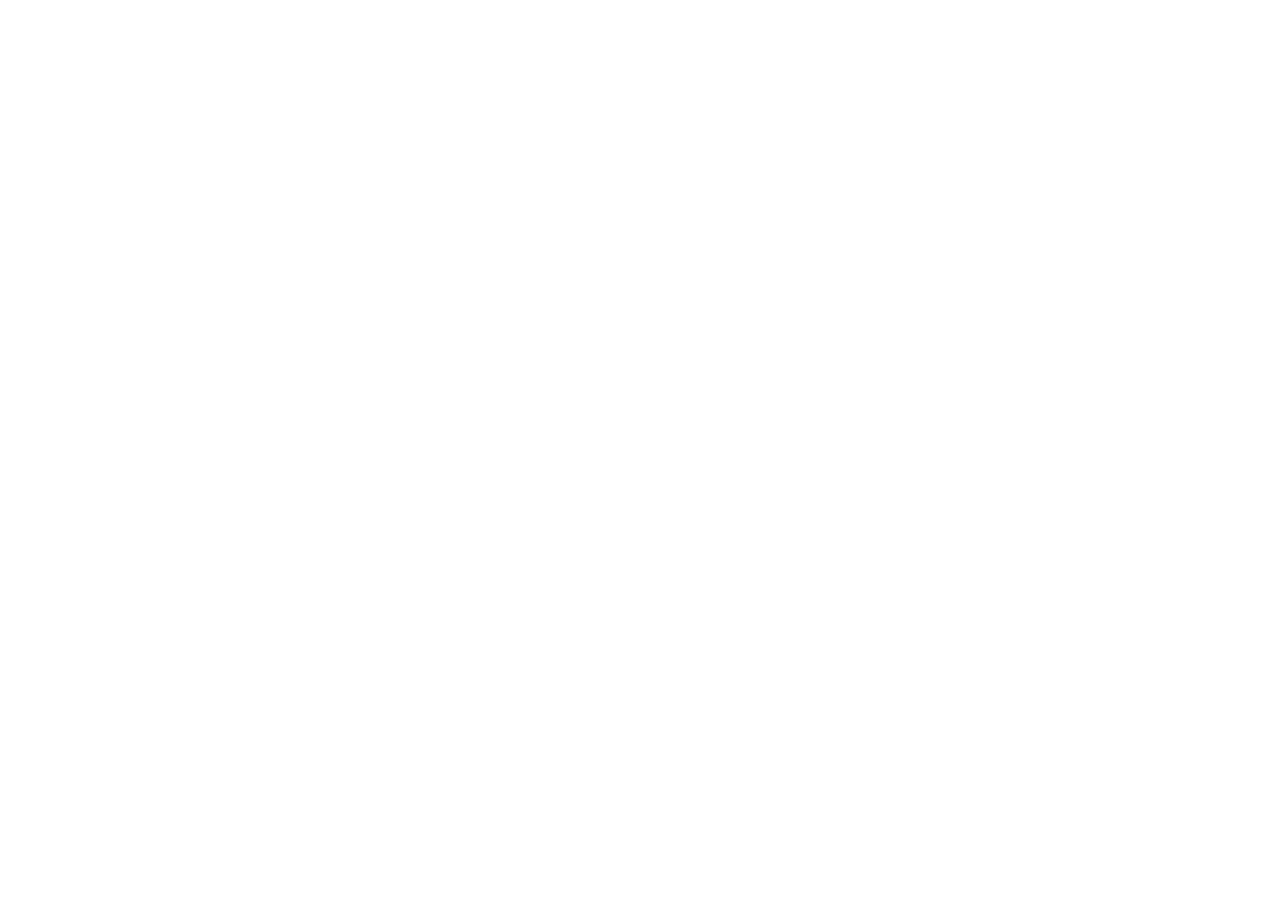
==== index.html @ 81a6f098 "Setup project" ====
<!DOCTYPE html>
<html lang="es">
<head>
    <meta charset="UTF-8">
    <meta name="viewport" content="width=device-width, initial-scale=1.0">
    <!-- BOOTSTRAP CSS -->
    <link href="https://cdn.jsdelivr.net/npm/bootstrap@5.3.3/dist/css/bootstrap.min.css" rel="stylesheet" integrity="sha384-QWTKZyjpPEjISv5WaRU9OFeRpok6YctnYmDr5pNlyT2bRjXh0JMhjY6hW+ALEwIH" crossorigin="anonymous">
    <title>Nuro</title>
</head>
<body>
    
    <!-- BOOTSTRAP JS -->
    <script src="https://cdn.jsdelivr.net/npm/bootstrap@5.3.3/dist/js/bootstrap.bundle.min.js" integrity="sha384-YvpcrYf0tY3lHB60NNkmXc5s9fDVZLESaAA55NDzOxhy9GkcIdslK1eN7N6jIeHz" crossorigin="anonymous"></script>
</body>
</html>
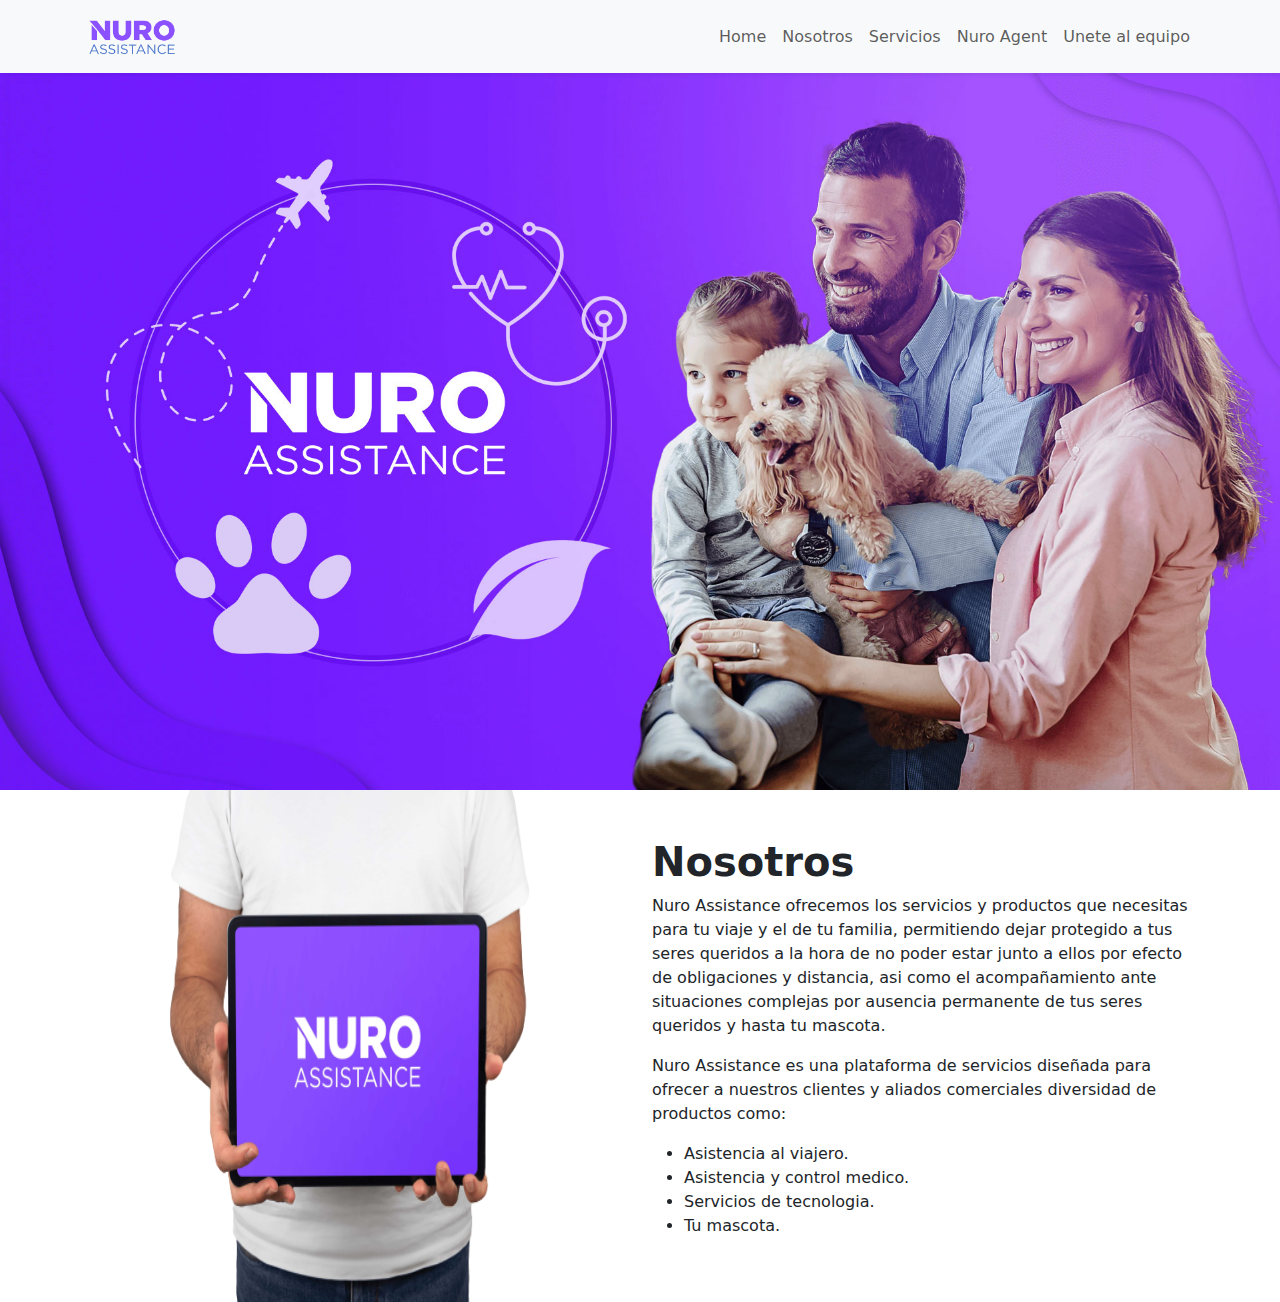
==== commit ba8e4b08: "Some changes" ====
--- a/index.html
+++ b/index.html
@@ -1,15 +1,78 @@
 <!DOCTYPE html>
 <html lang="es">
 <head>
-    <meta charset="UTF-8">
-    <meta name="viewport" content="width=device-width, initial-scale=1.0">
-    <!-- BOOTSTRAP CSS -->
-    <link href="https://cdn.jsdelivr.net/npm/bootstrap@5.3.3/dist/css/bootstrap.min.css" rel="stylesheet" integrity="sha384-QWTKZyjpPEjISv5WaRU9OFeRpok6YctnYmDr5pNlyT2bRjXh0JMhjY6hW+ALEwIH" crossorigin="anonymous">
-    <title>Nuro</title>
+	<meta charset="UTF-8">
+	<meta name="viewport" content="width=device-width, initial-scale=1.0">
+	<!-- BOOTSTRAP CSS -->
+	<link href="https://cdn.jsdelivr.net/npm/bootstrap@5.3.3/dist/css/bootstrap.min.css" rel="stylesheet" integrity="sha384-QWTKZyjpPEjISv5WaRU9OFeRpok6YctnYmDr5pNlyT2bRjXh0JMhjY6hW+ALEwIH" crossorigin="anonymous">
+	<!-- CUSTOM CSS -->
+	<link rel="stylesheet" href="/assets/css/style.css">
+	<title>Nuro</title>
 </head>
 <body>
-    
-    <!-- BOOTSTRAP JS -->
-    <script src="https://cdn.jsdelivr.net/npm/bootstrap@5.3.3/dist/js/bootstrap.bundle.min.js" integrity="sha384-YvpcrYf0tY3lHB60NNkmXc5s9fDVZLESaAA55NDzOxhy9GkcIdslK1eN7N6jIeHz" crossorigin="anonymous"></script>
+
+	<header>
+		<nav class="navbar navbar-expand-lg bg-body-tertiary shadow-sm">
+			<div class="container">
+				<a class="navbar-brand" href="#">
+					<img src="/assets/img/logo.png" alt="Logo Nuro Assistance" width="100">
+				</a>
+				<button class="navbar-toggler" type="button" data-bs-toggle="collapse" data-bs-target="#navbarSupportedContent"
+					aria-controls="navbarSupportedContent" aria-expanded="false" aria-label="Toggle navigation">
+					<span class="navbar-toggler-icon"></span>
+				</button>
+				<div class="collapse navbar-collapse" id="navbarSupportedContent">
+					<ul class="navbar-nav ms-auto mb-2 mb-lg-0">
+						<li class="nav-item">
+							<a class="nav-link" href="#">Home</a>
+						</li>
+						<li class="nav-item">
+							<a class="nav-link" href="#">Nosotros</a>
+						</li>
+						<li class="nav-item">
+							<a class="nav-link" href="#">Servicios</a>
+						</li>
+						<li class="nav-item">
+							<a class="nav-link" href="#">Nuro Agent</a>
+						</li>
+						<li class="nav-item">
+							<a class="nav-link" href="#">Unete al equipo</a>
+						</li>
+					</ul>
+				</div>
+			</div><!-- .container -->
+		</nav><!-- .navbar -->
+	</header><!-- header -->
+
+	<main>
+		<div class="banner" style="background-image: url(/assets/img/banner.jpg);"></div>
+
+		<section id="nosotros">
+			<div class="container">
+				<div class="row">
+					<div class="col-lg-6">
+						<img src="/assets/img/mockup.png" alt="Mockup" class="h-100 w-100">
+					</div><!-- .col-md-6 -->
+					<div class="col-lg-6 py-5">
+						<h2 class="fs-1 fw-bold">Nosotros</h2>
+						<p>Nuro Assistance ofrecemos los servicios y productos que necesitas para tu viaje y el de tu familia, permitiendo dejar protegido a tus seres queridos a la hora de no poder estar junto a ellos por efecto de obligaciones y distancia, asi como el acompañamiento ante situaciones complejas por ausencia permanente de tus seres queridos y hasta tu mascota.</p>
+
+						<p>Nuro Assistance es una plataforma de servicios diseñada para ofrecer a nuestros clientes y aliados comerciales diversidad de productos como:</p>
+
+						<ul>
+							<li>Asistencia al viajero.</li>
+							<li>Asistencia y control medico.</li>
+							<li>Servicios de tecnologia.</li>
+							<li>Tu mascota.</li>
+						</ul>
+					</div><!-- .col-md-6 -->
+				</div><!-- .row -->
+			</div><!-- .container -->
+		</section><!-- #nosotros -->
+	</main><!-- main -->
+
+	<!-- BOOTSTRAP JS -->
+	<script src="https://cdn.jsdelivr.net/npm/bootstrap@5.3.3/dist/js/bootstrap.bundle.min.js" integrity="sha384-YvpcrYf0tY3lHB60NNkmXc5s9fDVZLESaAA55NDzOxhy9GkcIdslK1eN7N6jIeHz" crossorigin="anonymous"></script>
 </body>
+
 </html>--- a/assets/css/style.css
+++ b/assets/css/style.css
@@ -0,0 +1,20 @@
+/* CONFIG */
+:root {
+    --color-primary: #8741fe;
+}
+
+/* BOOTSTRAP */
+.btn-primary {
+    --bs-btn-bg: var(--color-primary);
+    --bs-btn-border-color: var(--color-primary);
+    --bs-btn-hover-border-color: var(--color-primary);
+    --bs-btn-hover-bg: var(--color-primary);
+}
+
+/* BANNER */
+.banner {
+    width: 100%;
+    aspect-ratio: 384/215;
+    background-size: cover;
+    background-position: center;
+}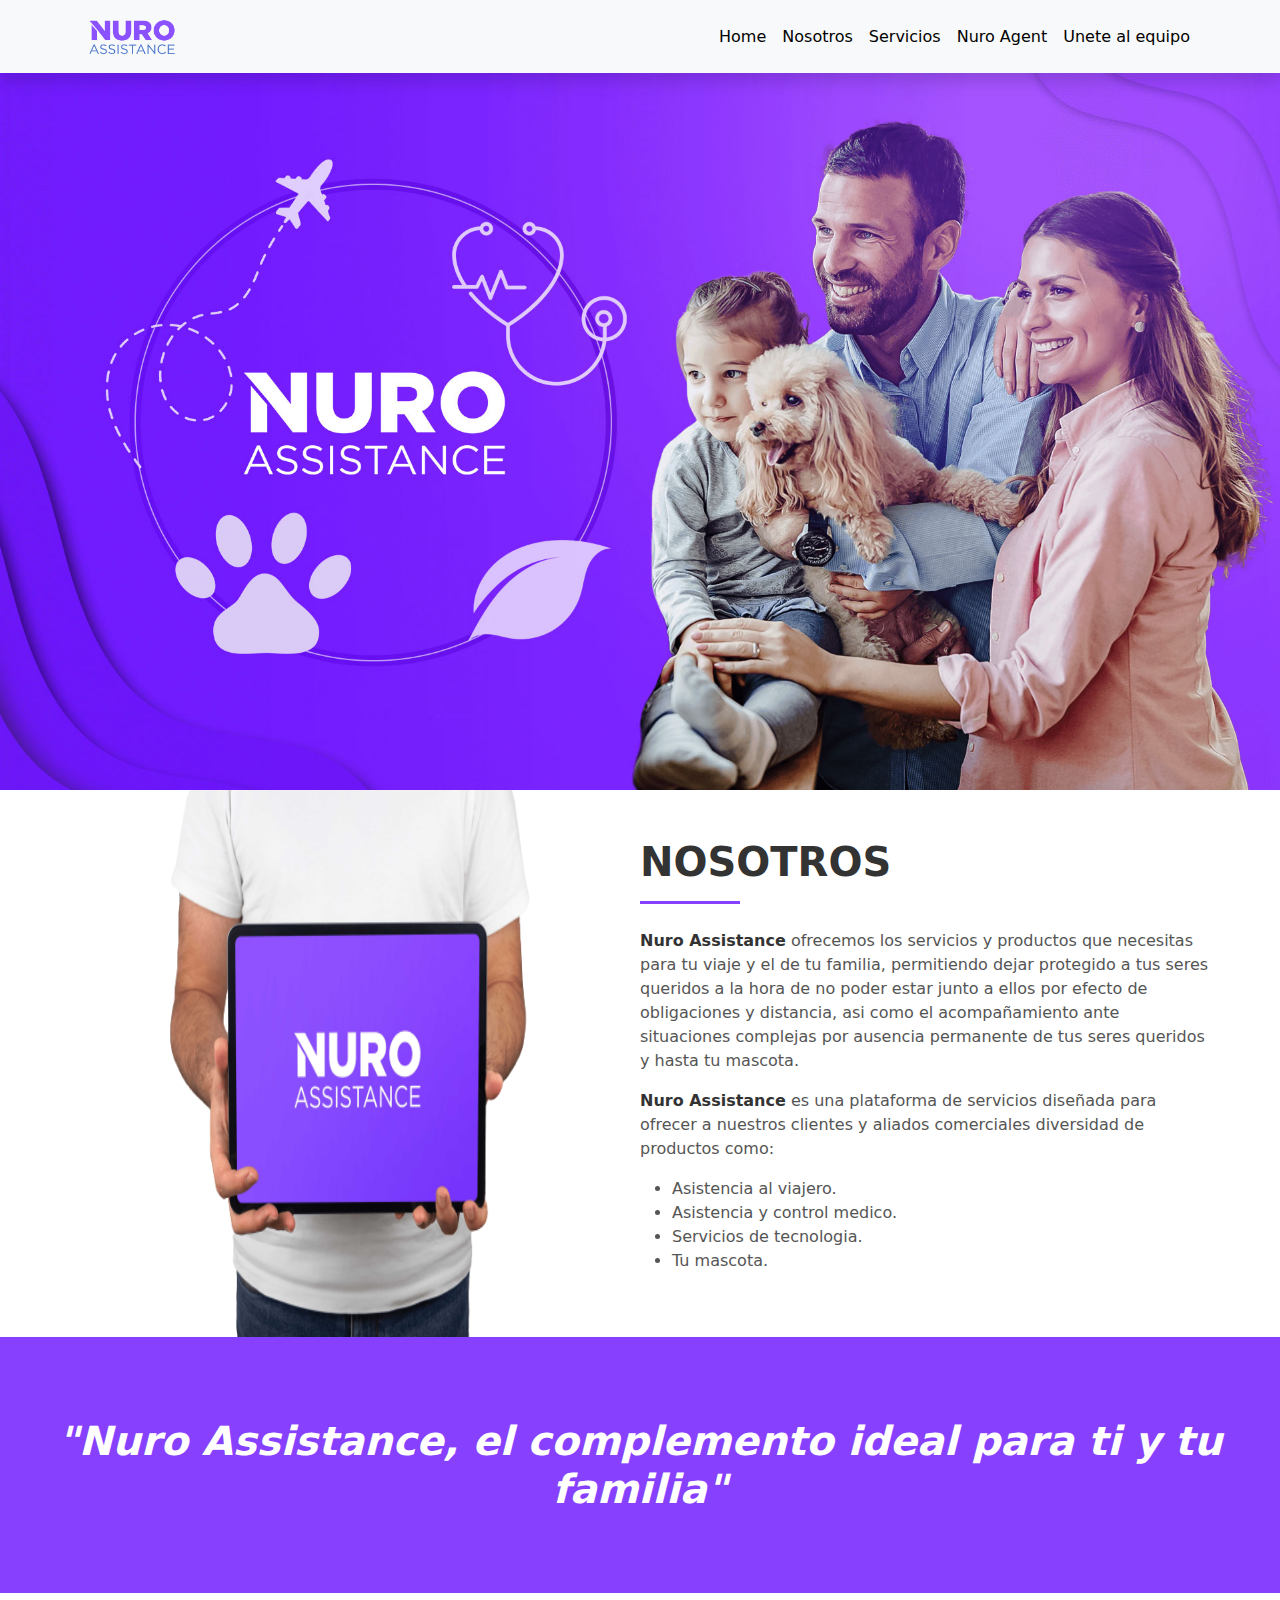
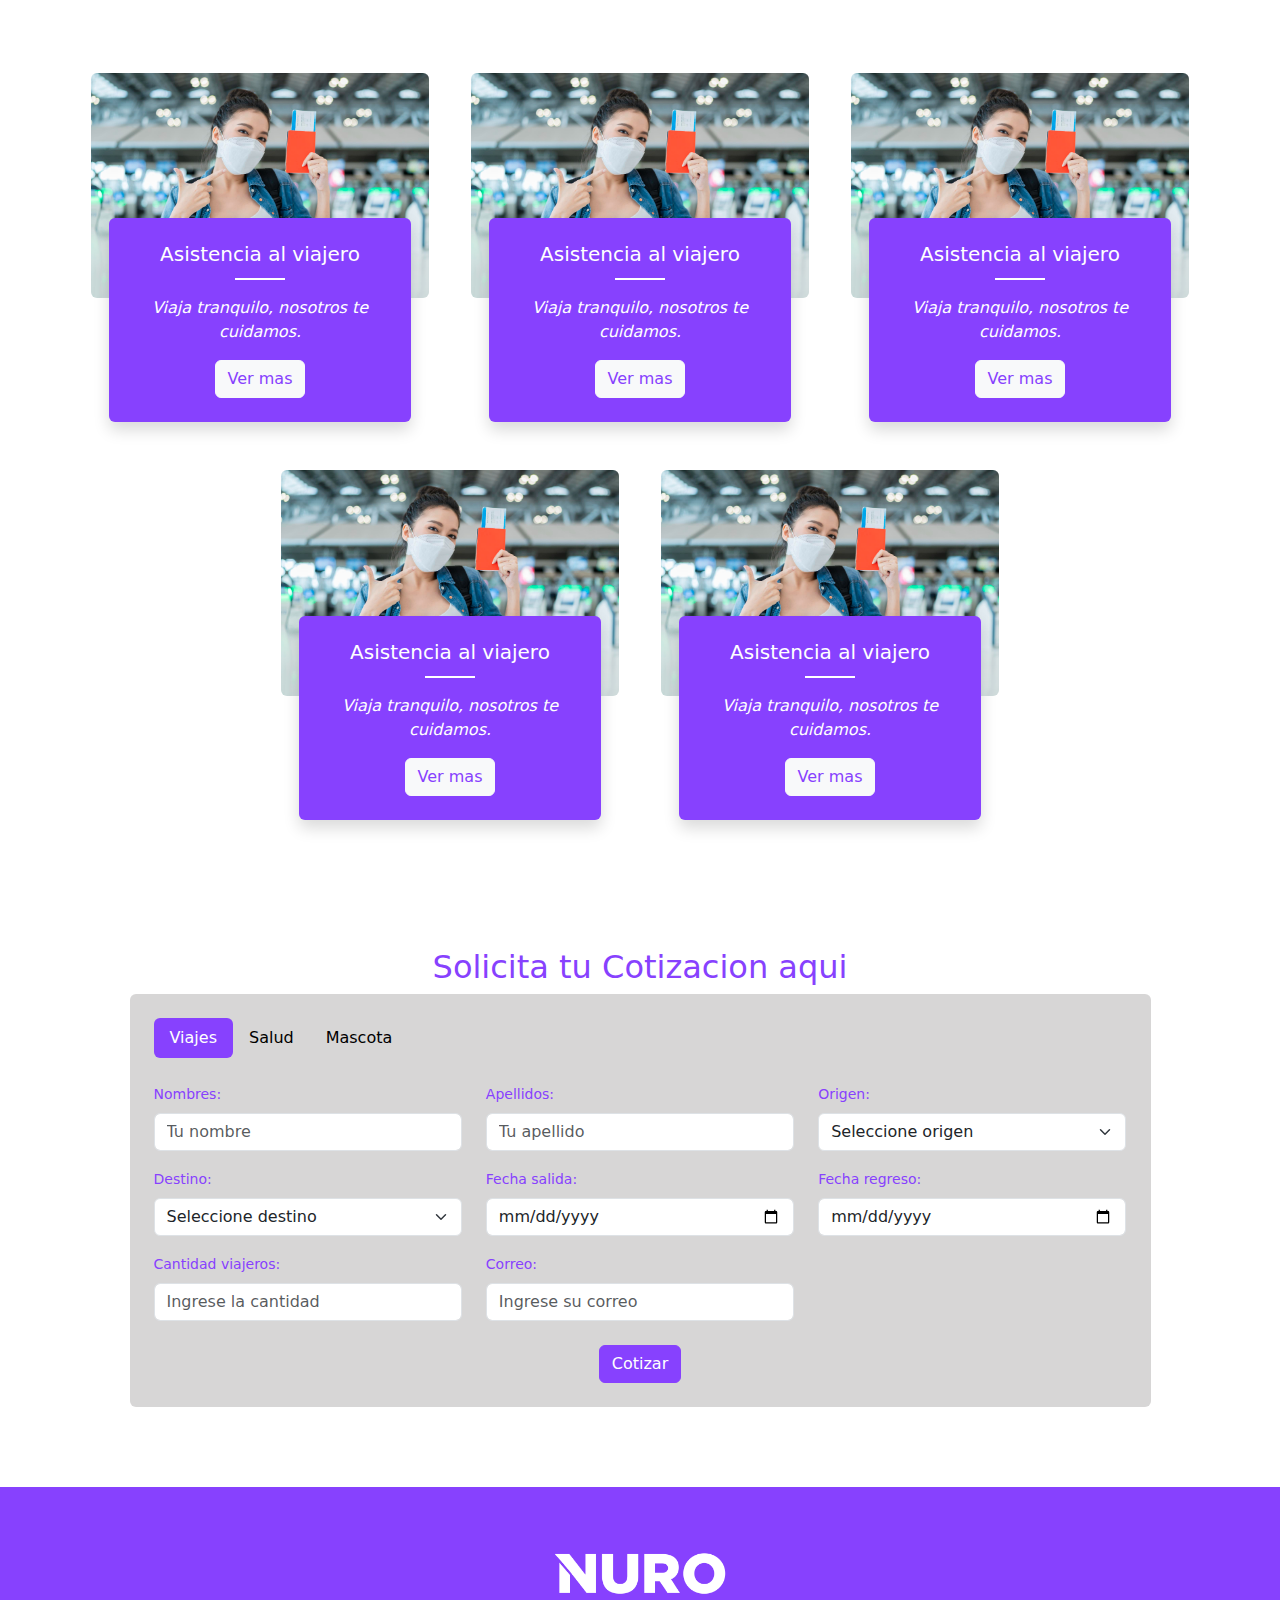
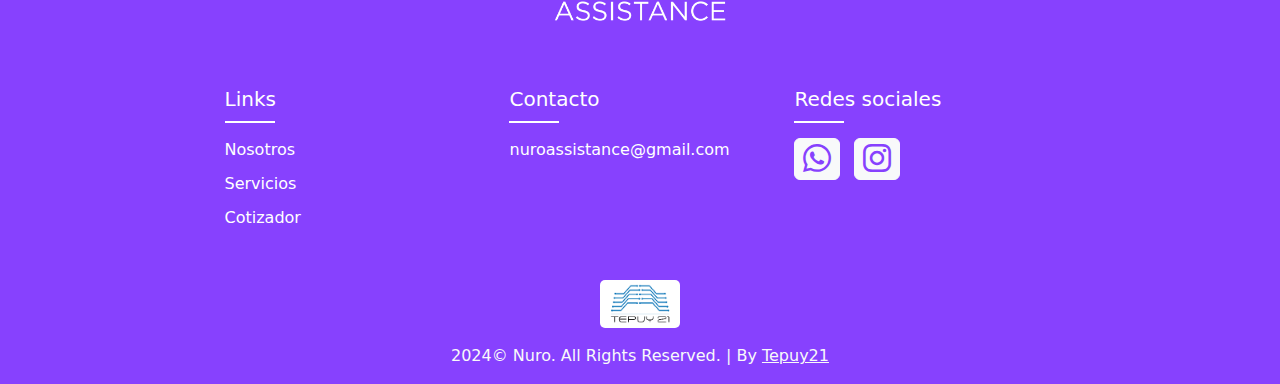
==== commit bf49506e: "Home Page litle finish" ====
--- a/index.html
+++ b/index.html
@@ -1,24 +1,30 @@
 <!DOCTYPE html>
 <html lang="es">
+
 <head>
 	<meta charset="UTF-8">
 	<meta name="viewport" content="width=device-width, initial-scale=1.0">
 	<!-- BOOTSTRAP CSS -->
-	<link href="https://cdn.jsdelivr.net/npm/bootstrap@5.3.3/dist/css/bootstrap.min.css" rel="stylesheet" integrity="sha384-QWTKZyjpPEjISv5WaRU9OFeRpok6YctnYmDr5pNlyT2bRjXh0JMhjY6hW+ALEwIH" crossorigin="anonymous">
+	<link href="https://cdn.jsdelivr.net/npm/bootstrap@5.3.3/dist/css/bootstrap.min.css" rel="stylesheet"
+		integrity="sha384-QWTKZyjpPEjISv5WaRU9OFeRpok6YctnYmDr5pNlyT2bRjXh0JMhjY6hW+ALEwIH" crossorigin="anonymous">
 	<!-- CUSTOM CSS -->
 	<link rel="stylesheet" href="/assets/css/style.css">
+	<!-- FONT AWESOME -->
+	<link rel="stylesheet" href="https://cdnjs.cloudflare.com/ajax/libs/font-awesome/6.5.2/css/all.min.css">
 	<title>Nuro</title>
 </head>
+
 <body>
 
 	<header>
-		<nav class="navbar navbar-expand-lg bg-body-tertiary shadow-sm">
+		<nav class="navbar navbar-dark navbar-expand-lg bg-body-tertiary shadow">
 			<div class="container">
 				<a class="navbar-brand" href="#">
 					<img src="/assets/img/logo.png" alt="Logo Nuro Assistance" width="100">
 				</a>
-				<button class="navbar-toggler" type="button" data-bs-toggle="collapse" data-bs-target="#navbarSupportedContent"
-					aria-controls="navbarSupportedContent" aria-expanded="false" aria-label="Toggle navigation">
+				<button class="navbar-toggler bg-primary" type="button" data-bs-toggle="collapse"
+					data-bs-target="#navbarSupportedContent" aria-controls="navbarSupportedContent" aria-expanded="false"
+					aria-label="Toggle navigation">
 					<span class="navbar-toggler-icon"></span>
 				</button>
 				<div class="collapse navbar-collapse" id="navbarSupportedContent">
@@ -27,7 +33,7 @@
 							<a class="nav-link" href="#">Home</a>
 						</li>
 						<li class="nav-item">
-							<a class="nav-link" href="#">Nosotros</a>
+							<a class="nav-link" href="#nosotros">Nosotros</a>
 						</li>
 						<li class="nav-item">
 							<a class="nav-link" href="#">Servicios</a>
@@ -50,14 +56,18 @@
 		<section id="nosotros">
 			<div class="container">
 				<div class="row">
-					<div class="col-lg-6">
+					<div class="col-lg-6 d-none d-md-block">
 						<img src="/assets/img/mockup.png" alt="Mockup" class="h-100 w-100">
 					</div><!-- .col-md-6 -->
-					<div class="col-lg-6 py-5">
-						<h2 class="fs-1 fw-bold">Nosotros</h2>
-						<p>Nuro Assistance ofrecemos los servicios y productos que necesitas para tu viaje y el de tu familia, permitiendo dejar protegido a tus seres queridos a la hora de no poder estar junto a ellos por efecto de obligaciones y distancia, asi como el acompañamiento ante situaciones complejas por ausencia permanente de tus seres queridos y hasta tu mascota.</p>
-
-						<p>Nuro Assistance es una plataforma de servicios diseñada para ofrecer a nuestros clientes y aliados comerciales diversidad de productos como:</p>
+					<div class="col-lg-6" style="padding: 3rem 0;">
+						<h2 class="fs-1 fw-bold title">Nosotros</h2>
+						<p><strong>Nuro Assistance</strong> ofrecemos los servicios y productos que necesitas para tu viaje y el de
+							tu familia, permitiendo dejar protegido a tus seres queridos a la hora de no poder estar junto a ellos por
+							efecto de obligaciones y distancia, asi como el acompañamiento ante situaciones complejas por ausencia
+							permanente de tus seres queridos y hasta tu mascota.</p>
+
+						<p><strong>Nuro Assistance</strong> es una plataforma de servicios diseñada para ofrecer a nuestros clientes
+							y aliados comerciales diversidad de productos como:</p>
 
 						<ul>
 							<li>Asistencia al viajero.</li>
@@ -69,10 +79,345 @@
 				</div><!-- .row -->
 			</div><!-- .container -->
 		</section><!-- #nosotros -->
+
+		<section class="bg-primary" style="padding: 5rem 0;">
+			<h2 class="mb-0 text-white text-center fs-1 fst-italic fw-bold">"Nuro Assistance, el complemento ideal para ti y
+				tu familia"</h2>
+		</section><!-- section -->
+
+		<section style="padding: 5rem 0;">
+			<div class="container">
+				<div class="row justify-content-center">
+					<div class="col-md-6 col-lg-4">
+						<div class="nuro-card">
+							<img src="/assets/img/viajera.jpg" alt="Viajera" class="img-fluid rounded">
+							<div class="p-4 bg-primary rounded shadow nuro-card-content">
+								<h2 class="fs-5 text-white text-center separator separator-light">Asistencia al viajero</h2>
+								<p class="fst-italic fw-light text-center text-white">Viaja tranquilo, nosotros te cuidamos.</p>
+								<div class="text-center">
+									<a href="#" class="btn btn-light btn-hoverable">Ver mas </a>
+								</div>
+							</div>
+						</div>
+					</div><!-- .col-md-6 -->
+
+					<div class="col-md-6 col-lg-4">
+						<div class="nuro-card">
+							<img src="/assets/img/viajera.jpg" alt="Viajera" class="img-fluid rounded">
+							<div class="p-4 bg-primary rounded shadow nuro-card-content">
+								<h2 class="fs-5 text-white text-center separator separator-light">Asistencia al viajero</h2>
+								<p class="fst-italic fw-light text-center text-white">Viaja tranquilo, nosotros te cuidamos.</p>
+								<div class="text-center">
+									<a href="#" class="btn btn-light btn-hoverable">Ver mas </a>
+								</div>
+							</div>
+						</div>
+					</div><!-- .col-md-6 -->
+
+					<div class="col-md-6 col-lg-4">
+						<div class="nuro-card">
+							<img src="/assets/img/viajera.jpg" alt="Viajera" class="img-fluid rounded">
+							<div class="p-4 bg-primary rounded shadow nuro-card-content">
+								<h2 class="fs-5 text-white text-center separator separator-light">Asistencia al viajero</h2>
+								<p class="fst-italic fw-light text-center text-white">Viaja tranquilo, nosotros te cuidamos.</p>
+								<div class="text-center">
+									<a href="#" class="btn btn-light btn-hoverable">Ver mas </a>
+								</div>
+							</div>
+						</div>
+					</div><!-- .col-md-6 -->
+
+					<div class="col-md-6 col-lg-4">
+						<div class="nuro-card">
+							<img src="/assets/img/viajera.jpg" alt="Viajera" class="img-fluid rounded">
+							<div class="p-4 bg-primary rounded shadow nuro-card-content">
+								<h2 class="fs-5 text-white text-center separator separator-light">Asistencia al viajero</h2>
+								<p class="fst-italic fw-light text-center text-white">Viaja tranquilo, nosotros te cuidamos.</p>
+								<div class="text-center">
+									<a href="#" class="btn btn-light btn-hoverable">Ver mas </a>
+								</div>
+							</div>
+						</div>
+					</div><!-- .col-md-6 -->
+
+					<div class="col-md-6 col-lg-4">
+						<div class="nuro-card">
+							<img src="/assets/img/viajera.jpg" alt="Viajera" class="img-fluid rounded">
+							<div class="p-4 bg-primary rounded shadow nuro-card-content">
+								<h2 class="fs-5 text-white text-center separator separator-light">Asistencia al viajero</h2>
+								<p class="fst-italic fw-light text-center text-white">Viaja tranquilo, nosotros te cuidamos.</p>
+								<div class="text-center">
+									<a href="#" class="btn btn-light btn-hoverable">Ver mas </a>
+								</div>
+							</div>
+						</div>
+					</div><!-- .col-md-6 -->
+				</div><!-- .row -->
+			</div><!-- .container -->
+		</section><!-- section -->
+
+		<section id="cotizacion" style="margin-bottom: 5rem;">
+			<div class="container">
+				<div class="row justify-content-center">
+					<div class="col-md-11">
+						<h2 class="text-center text-primary">Solicita tu Cotizacion aqui</h2>
+
+						<div class="card border-0" style="background: #d7d6d6;">
+							<div class="card-body p-4">
+								<!-- Nav tabs -->
+								<ul class="nav nav-pills mb-3" id="myTab" role="tablist">
+									<li class="nav-item" role="presentation">
+										<a class="nav-link active" id="viajes-tab" data-bs-toggle="tab" data-bs-target="#viajes"
+											type="button" role="tab" aria-controls="viajes" aria-selected="true">Viajes</a>
+									</li>
+									<li class="nav-item" role="presentation">
+										<a class="nav-link" id="salud-tab" data-bs-toggle="tab" data-bs-target="#salud" type="button"
+											role="tab" aria-controls="salud" aria-selected="false">Salud</a>
+									</li>
+									<li class="nav-item" role="presentation">
+										<a class="nav-link" id="mascota-tab" data-bs-toggle="tab" data-bs-target="#mascota" type="button"
+											role="tab" aria-controls="mascota" aria-selected="false">Mascota</a>
+									</li>
+								</ul>
+
+								<!-- Tab panes -->
+								<div class="tab-content">
+									<div class="tab-pane active" id="viajes" role="tabpanel" aria-labelledby="viajes-tab">
+										<form action="" class="pt-2">
+											<div class="row mb-3">
+												<div class="col-md-4">
+													<label for="nombre" class="form-label">Nombres</label>
+													<input id="nombre" type="text" class="form-control" placeholder="Tu nombre">
+												</div><!-- .col-md-6 -->
+
+												<div class="col-md-4">
+													<label for="apellido" class="form-label">Apellidos</label>
+													<input id="apellido" type="text" class="form-control" placeholder="Tu apellido">
+												</div><!-- .col-md-6 -->
+
+												<div class="col-md-4">
+													<label for="origen" class="form-label">Origen</label>
+													<select class="form-select" name="origen" id="origen">
+														<option selected disabled>Seleccione origen</option>
+													</select>
+												</div><!-- .col-md-6 -->
+											</div><!-- .row -->
+
+											<div class="row mb-3">
+												<div class="col-md-4">
+													<label for="destino" class="form-label">Destino</label>
+													<select class="form-select" name="destino" id="destino">
+														<option selected disabled>Seleccione destino</option>
+													</select>
+												</div><!-- .col-md-6 -->
+
+												<div class="col-md-4">
+													<label for="fecha_salida" class="form-label">Fecha salida</label>
+													<input type="date" name="fecha_salida" id="fecha_salida" class="form-control">
+												</div><!-- .col-md-6 -->
+
+												<div class="col-md-4">
+													<label for="fecha_regreso" class="form-label">Fecha regreso</label>
+													<input type="date" name="fecha_regreso" id="fecha_regreso" class="form-control">
+												</div><!-- .col-md-6 -->
+											</div><!-- .row -->
+
+											<div class="row mb-4">
+												<div class="col-md-4">
+													<label for="num_viajeros" class="form-label">Cantidad viajeros</label>
+													<input type="number" min="0" max="10" step="1" name="num_viajeros" id="num_viajeros"
+														class="form-control" placeholder="Ingrese la cantidad">
+												</div><!-- .col-md-6 -->
+
+												<div class="col-md-4">
+													<label for="correo" class="form-label">Correo</label>
+													<input type="email" name="correo" id="correo" class="form-control"
+														placeholder="Ingrese su correo">
+												</div><!-- .col-md-6 -->
+											</div><!-- .row -->
+
+											<div class="text-center">
+												<input class="btn btn-primary" type="submit" value="Cotizar">
+											</div>
+										</form>
+									</div>
+									<div class="tab-pane" id="salud" role="tabpanel" aria-labelledby="salud-tab">
+										<form action="" class="pt-2">
+											<div class="row mb-3">
+												<div class="col-md-4">
+													<label for="nombre" class="form-label">Nombres</label>
+													<input id="nombre" type="text" class="form-control" placeholder="Tu nombre">
+												</div><!-- .col-md-6 -->
+
+												<div class="col-md-4">
+													<label for="apellido" class="form-label">Apellidos</label>
+													<input id="apellido" type="text" class="form-control" placeholder="Tu apellido">
+												</div><!-- .col-md-6 -->
+
+												
+												<div class="col-md-4">
+													<label for="telefono" class="form-label">Telefono</label>
+													<input type="email" name="telefono" id="telefono" class="form-control"
+														placeholder="Ingrese su telefono">
+												</div><!-- .col-md-6 -->
+											</div><!-- .row -->
+
+											<div class="row mb-3">
+												
+												<div class="col-md-4">
+													<label for="correo" class="form-label">Correo</label>
+													<input type="email" name="correo" id="correo" class="form-control"
+														placeholder="Ingrese su correo">
+												</div><!-- .col-md-6 -->
+
+												<div class="col-md-4">
+													<label for="pais" class="form-label">Pais</label>
+													<select class="form-select" name="pais" id="pais">
+														<option selected disabled>Seleccione el pais</option>
+													</select>
+												</div><!-- .col-md-6 -->
+
+												<div class="col-md-4">
+													<label for="cantidad_personas" class="form-label">Cantidad de personas</label>
+													<input type="number" min="1" max="5" step="1" class="form-control" id="cantidad_personas" name="cantidad_personas">
+												</div><!-- .col-md-6 -->
+											</div><!-- .row -->
+
+											<div class="text-center">
+												<input class="btn btn-primary" type="submit" value="Cotizar">
+											</div>
+										</form>
+									</div>
+									<div class="tab-pane" id="mascota" role="tabpanel" aria-labelledby="mascota-tab">
+										<form action="" class="pt-2">
+											<div class="row mb-3">
+												<div class="col-md-4">
+													<label for="nombre" class="form-label">Nombres</label>
+													<input id="nombre" type="text" class="form-control" placeholder="Tu nombre">
+												</div><!-- .col-md-6 -->
+
+												<div class="col-md-4">
+													<label for="apellido" class="form-label">Apellidos</label>
+													<input id="apellido" type="text" class="form-control" placeholder="Tu apellido">
+												</div><!-- .col-md-6 -->
+
+												
+												
+												
+												<div class="col-md-4">
+													<label for="correo" class="form-label">Correo</label>
+													<input type="email" name="correo" id="correo" class="form-control"
+														placeholder="Ingrese su correo">
+												</div><!-- .col-md-6 -->
+											</div><!-- .row -->
+
+											<div class="row mb-3">
+
+												
+												
+												<div class="col-md-4">
+													<label for="nombre_mascota" class="form-label">Nombre mascota</label>
+													<input type="text" name="nombre_mascota" id="nombre_mascota" class="form-control"
+														placeholder="El nombre da la mascota">
+												</div><!-- .col-md-6 -->
+
+												<div class="col-md-4">
+													<label for="tipo_mascota" class="form-label">Tipo de mascota</label>
+													<select class="form-select" name="tipo_mascota" id="tipo_mascota">
+														<option selected disabled>Seleccione el tipo</option>
+													</select>
+												</div><!-- .col-md-6 -->
+
+												<div class="col-md-4">
+													<label for="raza" class="form-label">Raza</label>
+													<input type="text" class="form-control" id="raza" name="raza" placeholder="Escribe la raza de la mascota">
+												</div><!-- .col-md-6 -->
+											</div><!-- .row -->
+
+											<div class="row mb-3">
+												<div class="col-md-4">
+													<label for="edad" class="form-label">Edad</label>
+													<input type="text" class="form-control" id="edad" name="edad" placeholder="Escribe la edad de la mascota">
+												</div><!-- .col-md-6 -->
+											</div><!-- .row -->
+
+											<div class="text-center">
+												<input class="btn btn-primary" type="submit" value="Cotizar">
+											</div>
+										</form>
+									</div>
+								</div>
+							</div>
+						</div>
+					</div>
+				</div>
+			</div><!-- .container -->
+		</section><!-- section -->
 	</main><!-- main -->
 
+	<footer class="bg-primary">
+		<div class="container">
+			<div class="text-center">
+				<img src="/assets/img/logo-white.png" alt="Logo Nuro" width="200">
+			</div>
+			
+			<div class="row justify-content-center">
+				<div class="col-md-9">
+					<div class="row">
+						<div class="mb-4 text-center text-md-start col-lg-4">
+							<h3 class="text-white h5 footer-title">Links</h3>
+							<ul class="list">
+								<li>
+									<a href="#">Nosotros</a>
+								</li>
+								<li>
+									<a href="#">Servicios</a>
+								</li>
+								<li>
+									<a href="#">Cotizador</a>
+								</li>
+							</ul>
+						</div><!-- .col-lg-4 -->
+
+						<div class="mb-4 text-center text-md-start col-lg-4">
+							<h3 class="text-white h5 footer-title">Contacto</h3>
+							<ul class="list">
+								<li>
+									<a href="mailto:nuroassistance@gmail.com">nuroassistance@gmail.com</a>
+								</li>
+							</ul>
+						</div><!-- .col-lg-4 -->
+
+						<div class="mb-4 text-center text-md-start col-lg-4">
+							<h3 class="text-white h5 footer-title">Redes sociales</h3>
+							<a href="#" class="btn btn-light p-2 me-2">
+								<i class="fab fa-whatsapp fa-2xl"></i>
+							</a>
+
+							<a href="#" class="btn btn-light p-2">
+								<i class="fab fa-instagram fa-2xl"></i>
+							</a>
+						</div><!-- .col-lg-4 -->
+					</div><!-- .row -->
+				</div><!-- .col-md-10 -->
+			</div><!-- .row -->
+			<div class="row py-3">
+				<div class="col-12">
+					<div class="text-center mb-3">
+						<div class="logo">
+							<img src="/assets/img/tepu21.png" alt="Teput21 Logo" width="80">
+						</div>
+					</div>
+					<p class="m-0 text-light text-center">2024© Nuro. All Rights Reserved. | By <a class="link link-light" href="#">Tepuy21</a></p>
+				</div>
+			</div>
+		</div><!-- .container -->
+	</footer>
+
 	<!-- BOOTSTRAP JS -->
-	<script src="https://cdn.jsdelivr.net/npm/bootstrap@5.3.3/dist/js/bootstrap.bundle.min.js" integrity="sha384-YvpcrYf0tY3lHB60NNkmXc5s9fDVZLESaAA55NDzOxhy9GkcIdslK1eN7N6jIeHz" crossorigin="anonymous"></script>
+	<script src="https://cdn.jsdelivr.net/npm/bootstrap@5.3.3/dist/js/bootstrap.bundle.min.js"
+		integrity="sha384-YvpcrYf0tY3lHB60NNkmXc5s9fDVZLESaAA55NDzOxhy9GkcIdslK1eN7N6jIeHz"
+		crossorigin="anonymous"></script>
 </body>
 
 </html>--- a/assets/css/style.css
+++ b/assets/css/style.css
@@ -1,6 +1,34 @@
+/* ANIMATIONS */
+@keyframes hvr-wobble-top {
+    16.65% {
+        transform: skew(-12deg)
+    }
+
+    33.3% {
+        transform: skew(10deg)
+    }
+
+    49.95% {
+        transform: skew(-6deg)
+    }
+
+    66.6% {
+        transform: skew(4deg)
+    }
+
+    83.25% {
+        transform: skew(-2deg)
+    }
+
+    to {
+        transform: skew(0)
+    }
+}
+
 /* CONFIG */
 :root {
     --color-primary: #8741fe;
+    --bs-primary-rgb: 135, 65, 254;
 }
 
 /* BOOTSTRAP */
@@ -11,10 +39,136 @@
     --bs-btn-hover-bg: var(--color-primary);
 }
 
+.btn-light {
+    --bs-btn-color: var(--color-primary);
+    --bs-btn-hover-color: var(--color-primary);
+}
+
+.btn-hoverable:hover {
+    animation-name: hvr-wobble-top;
+    animation-duration: 1s;
+    animation-timing-function: ease-in-out;
+    animation-iteration-count: 1;
+}
+
+body {
+    color: #555;
+}
+
+strong, h1, h2, h3, h4 {
+    color: #333;
+}
+
 /* BANNER */
 .banner {
     width: 100%;
     aspect-ratio: 384/215;
     background-size: cover;
     background-position: center;
+}
+
+/* NAVBAR */
+.nav-link {
+    color: #000;
+}
+
+.nav-link:hover {
+    color: var(--color-primary);
+}
+
+.nav-pills .nav-link.active, .nav-pills .show>.nav-link {
+    background-color: var(--color-primary);
+}
+
+/* TITLE */
+.title {
+    text-transform: uppercase;
+}
+
+.title::after {
+    content: '';
+    display: block;
+    width: 100px;
+    height: 3px;
+    background-color: var(--color-primary);
+    margin-top: 15px;
+    margin-bottom: 25px;
+}
+
+.separator::after {
+    content: '';
+    display: block;
+    width: 50px;
+    height: 2px;
+    background-color: var(--color-primary);
+    margin-left: auto;
+    margin-right: auto;
+    margin-top: 0.75rem;
+    margin-bottom: 1rem;
+}
+
+.separator-light::after {
+    background-color: #fff;
+}
+
+/* NURO CARD */
+.nuro-card {
+    margin-bottom: 3rem;    
+}
+
+.nuro-card-content {
+    width: 85%;
+    margin-left: auto;
+    margin-right: auto;
+    margin-top: -5rem;
+    z-index: 10;
+    position: relative;
+}
+
+.nuro-card img {
+    width: 95%;
+    display: block;
+    margin-left: auto;
+    margin-right: auto;
+}
+
+/* FORM */
+.form-label {
+    font-size: 14px;
+    color: var(--color-primary);
+}
+
+.form-label::after {
+    content: ':';
+}
+
+/* LIST */
+.list {
+    margin: 0;
+    padding: 0;
+    list-style: none;
+}
+
+.list a {
+    color: #fff;
+    text-decoration: none;
+    margin-bottom: 10px;
+    display: block;
+}
+
+/* FOOTER */
+.footer-title::after {
+    content: '';
+    width: 50px;
+    height: 2px;
+    background-color: #fff;
+    display: block;
+    margin-top: 10px;
+    margin-bottom: 15px;
+}
+
+.logo {
+    display: inline-block;
+    background-color: #fff;
+    border-radius: 5px;
 }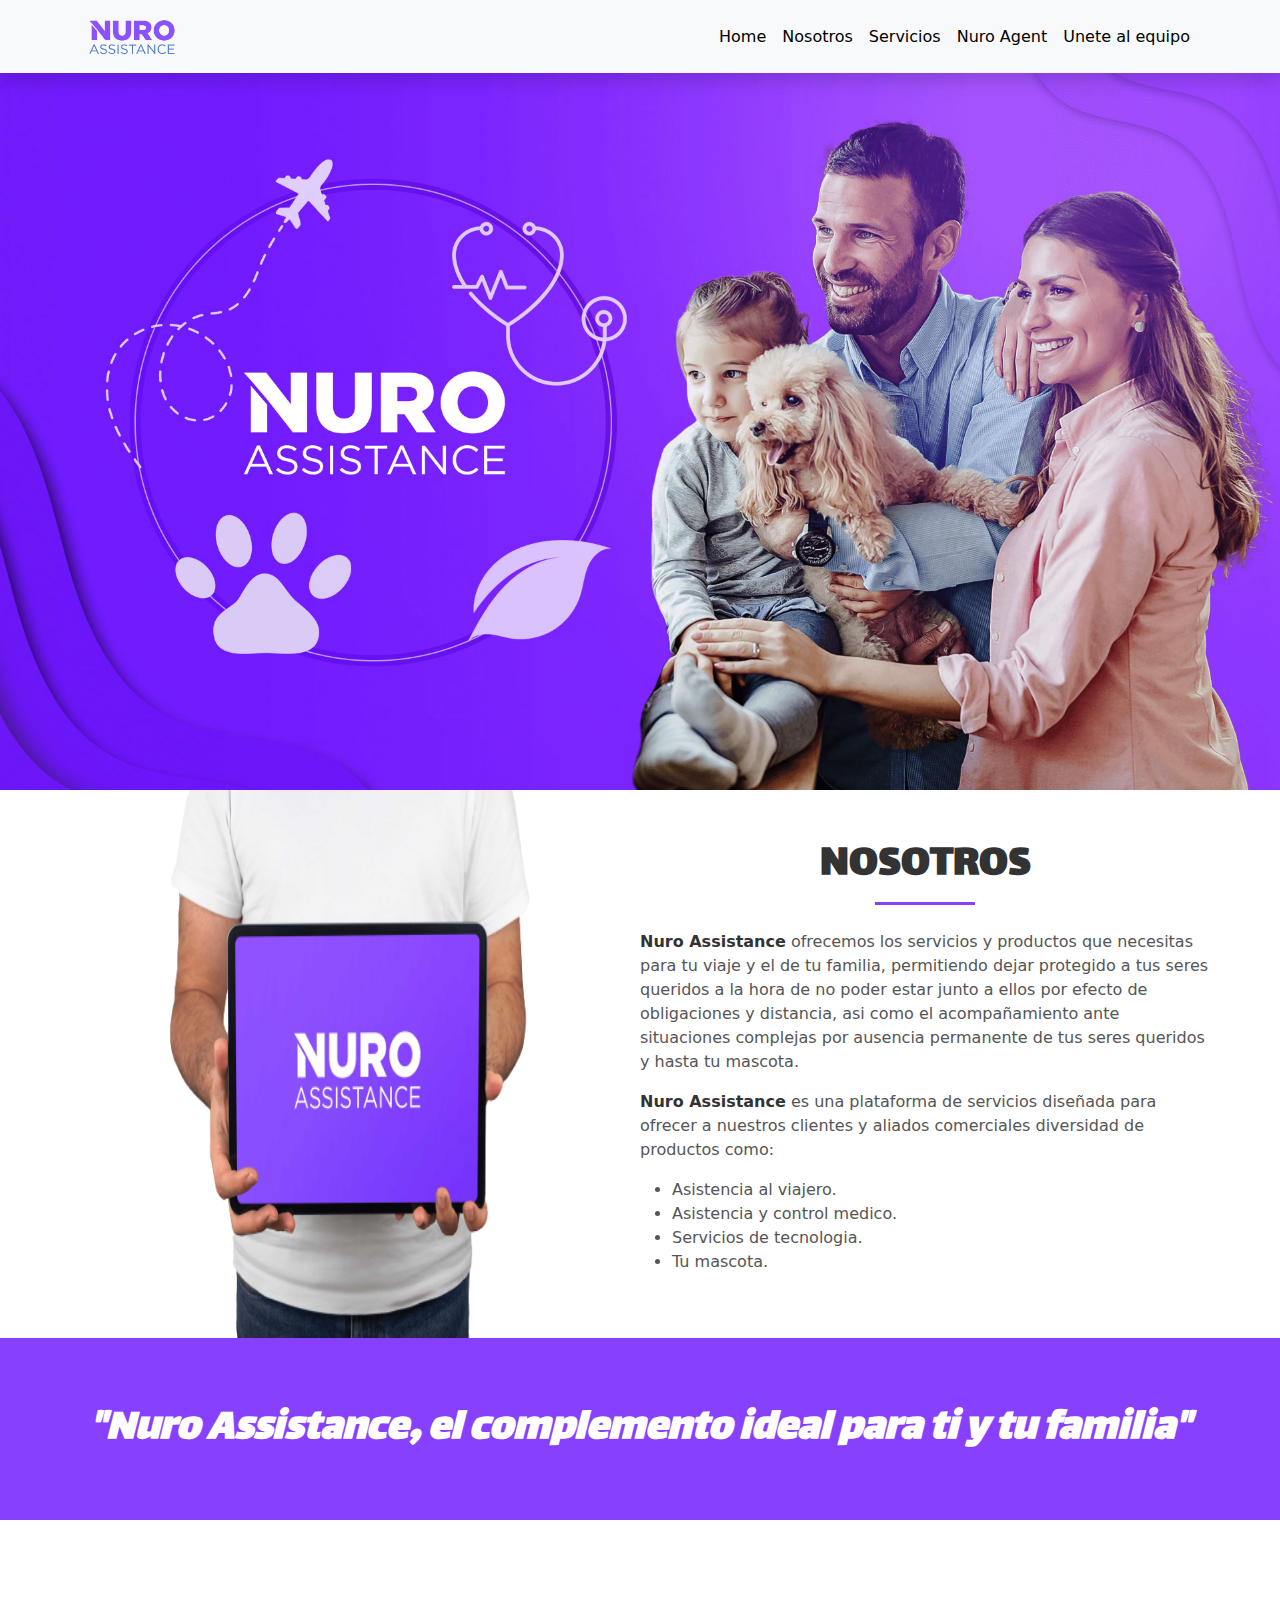
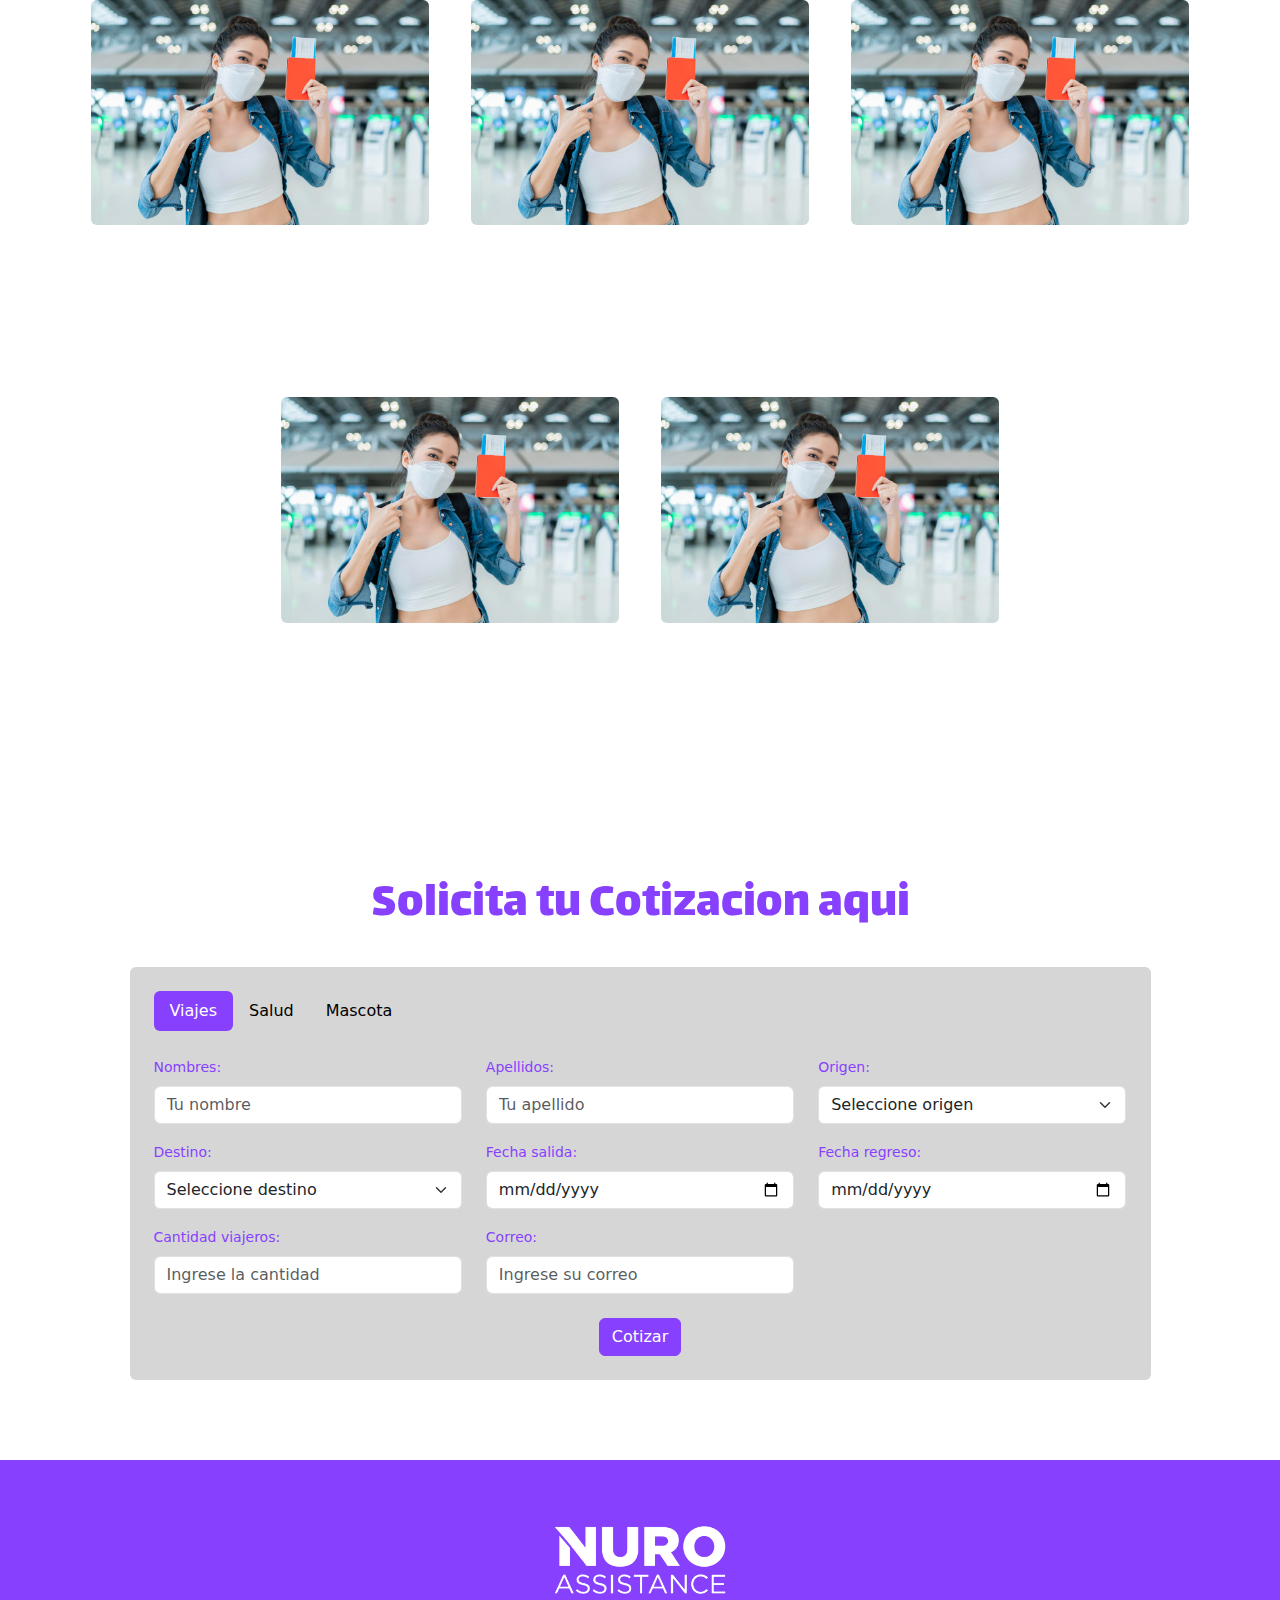
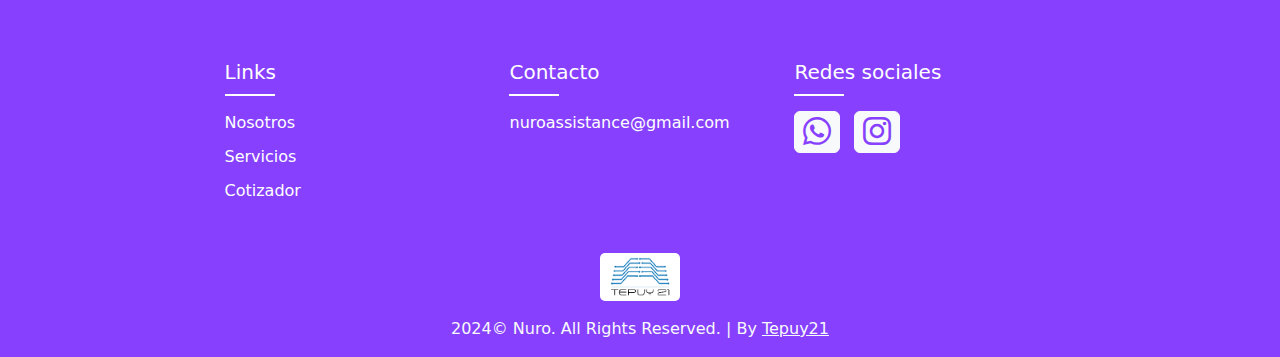
==== commit f63dae91: "Added fonts" ====
--- a/index.html
+++ b/index.html
@@ -7,10 +7,16 @@
 	<!-- BOOTSTRAP CSS -->
 	<link href="https://cdn.jsdelivr.net/npm/bootstrap@5.3.3/dist/css/bootstrap.min.css" rel="stylesheet"
 		integrity="sha384-QWTKZyjpPEjISv5WaRU9OFeRpok6YctnYmDr5pNlyT2bRjXh0JMhjY6hW+ALEwIH" crossorigin="anonymous">
+	<!-- FONT AWESOME -->
+	<link rel="stylesheet" href="https://cdnjs.cloudflare.com/ajax/libs/font-awesome/6.5.2/css/all.min.css">
+	<!-- AOS -->
+	<link href="https://unpkg.com/aos@2.3.1/dist/aos.css" rel="stylesheet">
+	<!-- GOOGLE FONTS -->
+	<link rel="preconnect" href="https://fonts.googleapis.com">
+	<link rel="preconnect" href="https://fonts.gstatic.com" crossorigin>
+	<link href="https://fonts.googleapis.com/css2?family=Lalezar&display=swap" rel="stylesheet">
 	<!-- CUSTOM CSS -->
 	<link rel="stylesheet" href="/assets/css/style.css">
-	<!-- FONT AWESOME -->
-	<link rel="stylesheet" href="https://cdnjs.cloudflare.com/ajax/libs/font-awesome/6.5.2/css/all.min.css">
 	<title>Nuro</title>
 </head>
 
@@ -60,7 +66,7 @@
 						<img src="/assets/img/mockup.png" alt="Mockup" class="h-100 w-100">
 					</div><!-- .col-md-6 -->
 					<div class="col-lg-6" style="padding: 3rem 0;">
-						<h2 class="fs-1 fw-bold title">Nosotros</h2>
+						<h2 class="fw-bold title">Nosotros</h2>
 						<p><strong>Nuro Assistance</strong> ofrecemos los servicios y productos que necesitas para tu viaje y el de
 							tu familia, permitiendo dejar protegido a tus seres queridos a la hora de no poder estar junto a ellos por
 							efecto de obligaciones y distancia, asi como el acompañamiento ante situaciones complejas por ausencia
@@ -80,8 +86,8 @@
 			</div><!-- .container -->
 		</section><!-- #nosotros -->
 
-		<section class="bg-primary" style="padding: 5rem 0;">
-			<h2 class="mb-0 text-white text-center fs-1 fst-italic fw-bold">"Nuro Assistance, el complemento ideal para ti y
+		<section class="bg-primary" style="padding: 4rem 2rem;">
+			<h2 class="mb-0 text-white text-center font-hard fst-italic fw-bolder">"<strong class="fw-bold text-white">Nuro Assistance</strong>, el complemento ideal para ti y
 				tu familia"</h2>
 		</section><!-- section -->
 
@@ -91,7 +97,7 @@
 					<div class="col-md-6 col-lg-4">
 						<div class="nuro-card">
 							<img src="/assets/img/viajera.jpg" alt="Viajera" class="img-fluid rounded">
-							<div class="p-4 bg-primary rounded shadow nuro-card-content">
+							<div class="p-4 bg-primary rounded shadow nuro-card-content" data-aos="fade-right" data-aos-delay="100">
 								<h2 class="fs-5 text-white text-center separator separator-light">Asistencia al viajero</h2>
 								<p class="fst-italic fw-light text-center text-white">Viaja tranquilo, nosotros te cuidamos.</p>
 								<div class="text-center">
@@ -104,7 +110,7 @@
 					<div class="col-md-6 col-lg-4">
 						<div class="nuro-card">
 							<img src="/assets/img/viajera.jpg" alt="Viajera" class="img-fluid rounded">
-							<div class="p-4 bg-primary rounded shadow nuro-card-content">
+							<div class="p-4 bg-primary rounded shadow nuro-card-content" data-aos="fade-right" data-aos-delay="200">
 								<h2 class="fs-5 text-white text-center separator separator-light">Asistencia al viajero</h2>
 								<p class="fst-italic fw-light text-center text-white">Viaja tranquilo, nosotros te cuidamos.</p>
 								<div class="text-center">
@@ -117,7 +123,7 @@
 					<div class="col-md-6 col-lg-4">
 						<div class="nuro-card">
 							<img src="/assets/img/viajera.jpg" alt="Viajera" class="img-fluid rounded">
-							<div class="p-4 bg-primary rounded shadow nuro-card-content">
+							<div class="p-4 bg-primary rounded shadow nuro-card-content" data-aos="fade-right" data-aos-delay="300">
 								<h2 class="fs-5 text-white text-center separator separator-light">Asistencia al viajero</h2>
 								<p class="fst-italic fw-light text-center text-white">Viaja tranquilo, nosotros te cuidamos.</p>
 								<div class="text-center">
@@ -130,7 +136,7 @@
 					<div class="col-md-6 col-lg-4">
 						<div class="nuro-card">
 							<img src="/assets/img/viajera.jpg" alt="Viajera" class="img-fluid rounded">
-							<div class="p-4 bg-primary rounded shadow nuro-card-content">
+							<div class="p-4 bg-primary rounded shadow nuro-card-content" data-aos="fade-right" data-aos-delay="100">
 								<h2 class="fs-5 text-white text-center separator separator-light">Asistencia al viajero</h2>
 								<p class="fst-italic fw-light text-center text-white">Viaja tranquilo, nosotros te cuidamos.</p>
 								<div class="text-center">
@@ -143,7 +149,7 @@
 					<div class="col-md-6 col-lg-4">
 						<div class="nuro-card">
 							<img src="/assets/img/viajera.jpg" alt="Viajera" class="img-fluid rounded">
-							<div class="p-4 bg-primary rounded shadow nuro-card-content">
+							<div class="p-4 bg-primary rounded shadow nuro-card-content" data-aos="fade-right" data-aos-delay="200">
 								<h2 class="fs-5 text-white text-center separator separator-light">Asistencia al viajero</h2>
 								<p class="fst-italic fw-light text-center text-white">Viaja tranquilo, nosotros te cuidamos.</p>
 								<div class="text-center">
@@ -160,7 +166,7 @@
 			<div class="container">
 				<div class="row justify-content-center">
 					<div class="col-md-11">
-						<h2 class="text-center text-primary">Solicita tu Cotizacion aqui</h2>
+						<h2 class="text-center super-title">Solicita tu Cotizacion aqui</h2>
 
 						<div class="card border-0" style="background: #d7d6d6;">
 							<div class="card-body p-4">
@@ -418,6 +424,10 @@
 	<script src="https://cdn.jsdelivr.net/npm/bootstrap@5.3.3/dist/js/bootstrap.bundle.min.js"
 		integrity="sha384-YvpcrYf0tY3lHB60NNkmXc5s9fDVZLESaAA55NDzOxhy9GkcIdslK1eN7N6jIeHz"
 		crossorigin="anonymous"></script>
+	<!-- AOS -->
+	<script src="https://unpkg.com/aos@2.3.1/dist/aos.js"></script>
+	<!-- SCRIPT -->
+	<script src="/assets/js/app.js"></script>
 </body>
 
 </html>--- a/assets/css/style.css
+++ b/assets/css/style.css
@@ -82,17 +82,45 @@
 
 /* TITLE */
 .title {
+    text-align: center;
     text-transform: uppercase;
+    font-family: Lalezar, cursive;
+    font-size: 45px;
 }
 
 .title::after {
+    margin-left: auto;
+    margin-right: auto;
     content: '';
     display: block;
     width: 100px;
     height: 3px;
     background-color: var(--color-primary);
-    margin-top: 15px;
+    margin-top: 10px;
     margin-bottom: 25px;
+}
+
+.super-title {
+    color: var(--color-primary);
+    font-family: Lalezar, cursive;
+    font-size: 35px;
+    margin-bottom: 1rem;
+}
+
+.font-hard {
+    font-size: 35px;
+    font-family: Lalezar, cursive;
+}
+
+@media (min-width: 1200px) {
+    .super-title {
+        margin-bottom: 2rem;
+        font-size: 50px;
+    }
+
+    .font-hard {
+        font-size: 45px;
+    }
 }
 
 .separator::after {
@@ -153,7 +181,11 @@
     color: #fff;
     text-decoration: none;
     margin-bottom: 10px;
-    display: block;
+    display: inline-block;
+}
+
+.list a:hover {
+    text-decoration: underline;
 }
 
 /* FOOTER */
@@ -165,6 +197,15 @@
     display: block;
     margin-top: 10px;
     margin-bottom: 15px;
+    margin-left: auto;
+    margin-right: auto;
+}
+
+@media (min-width: 992px) {
+    .footer-title::after {
+        margin-left: initial;
+        margin-right: initial;
+    }
 }
 
 .logo {
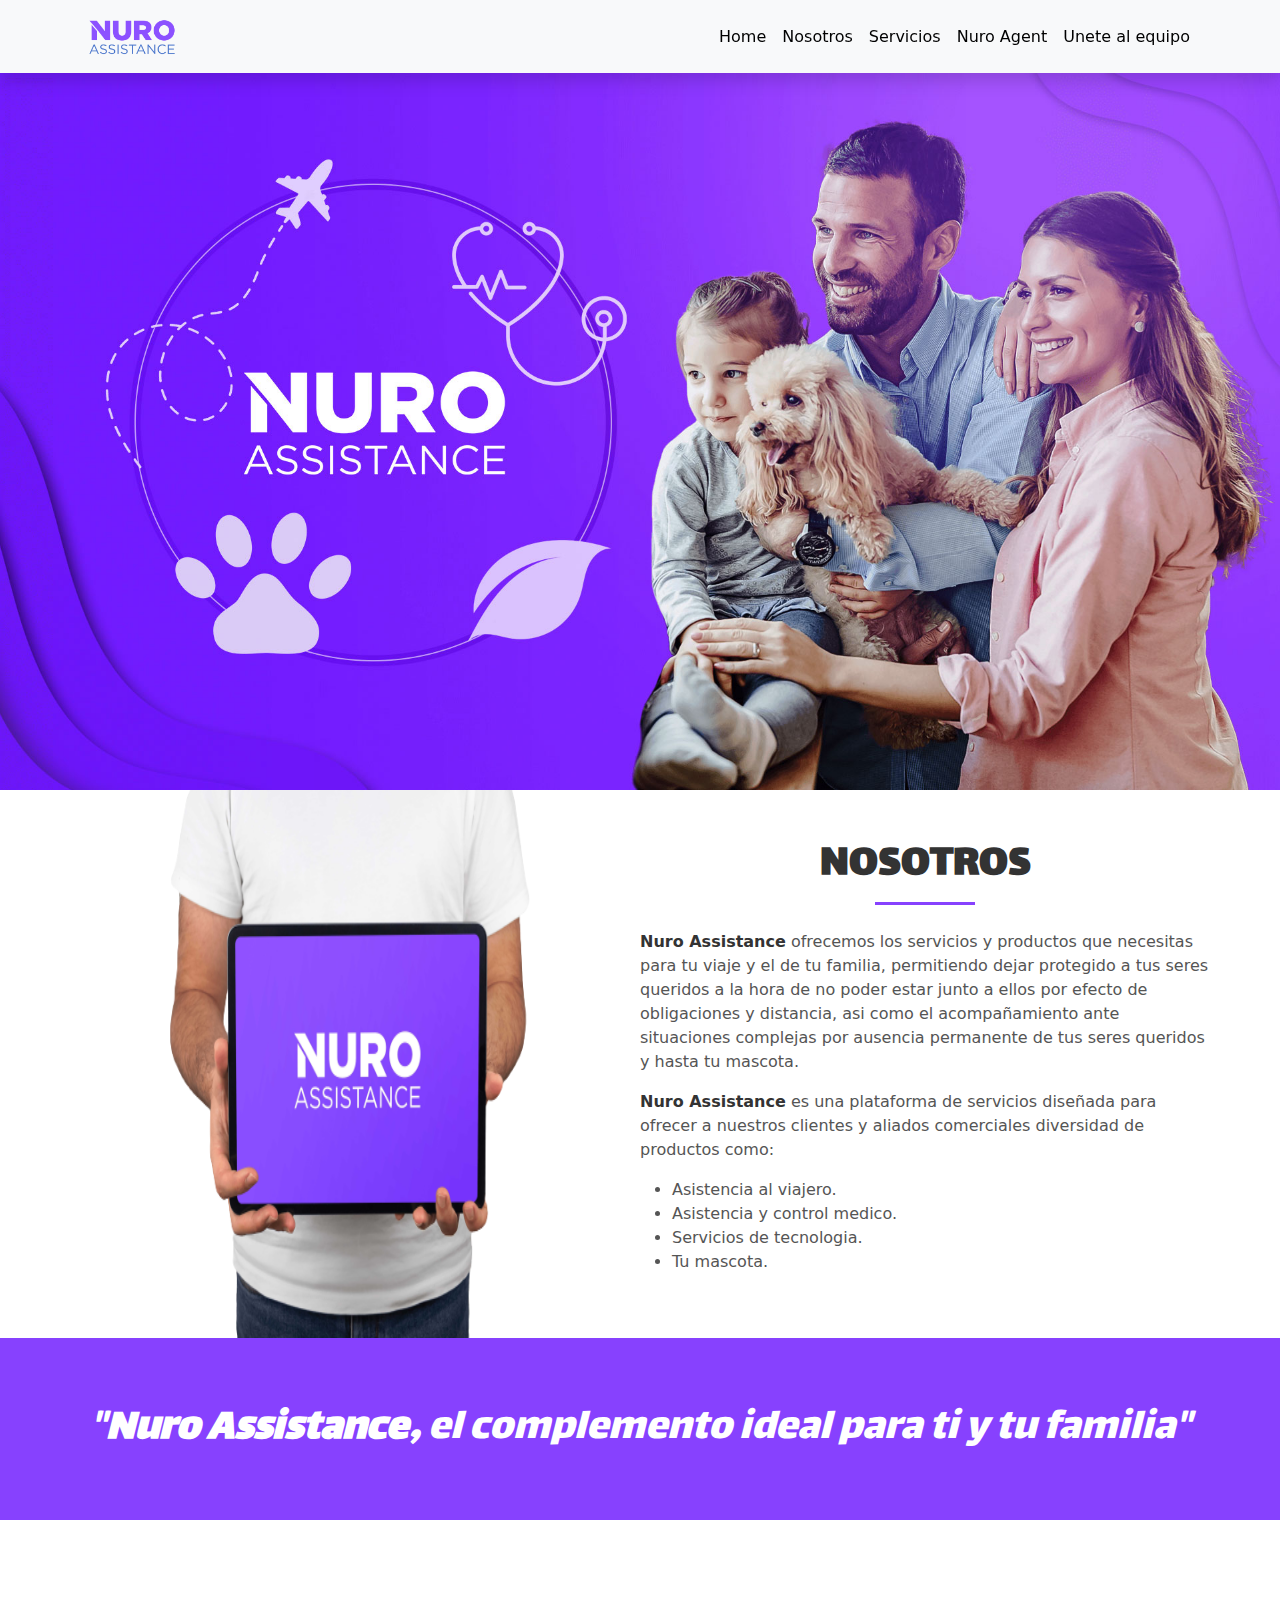
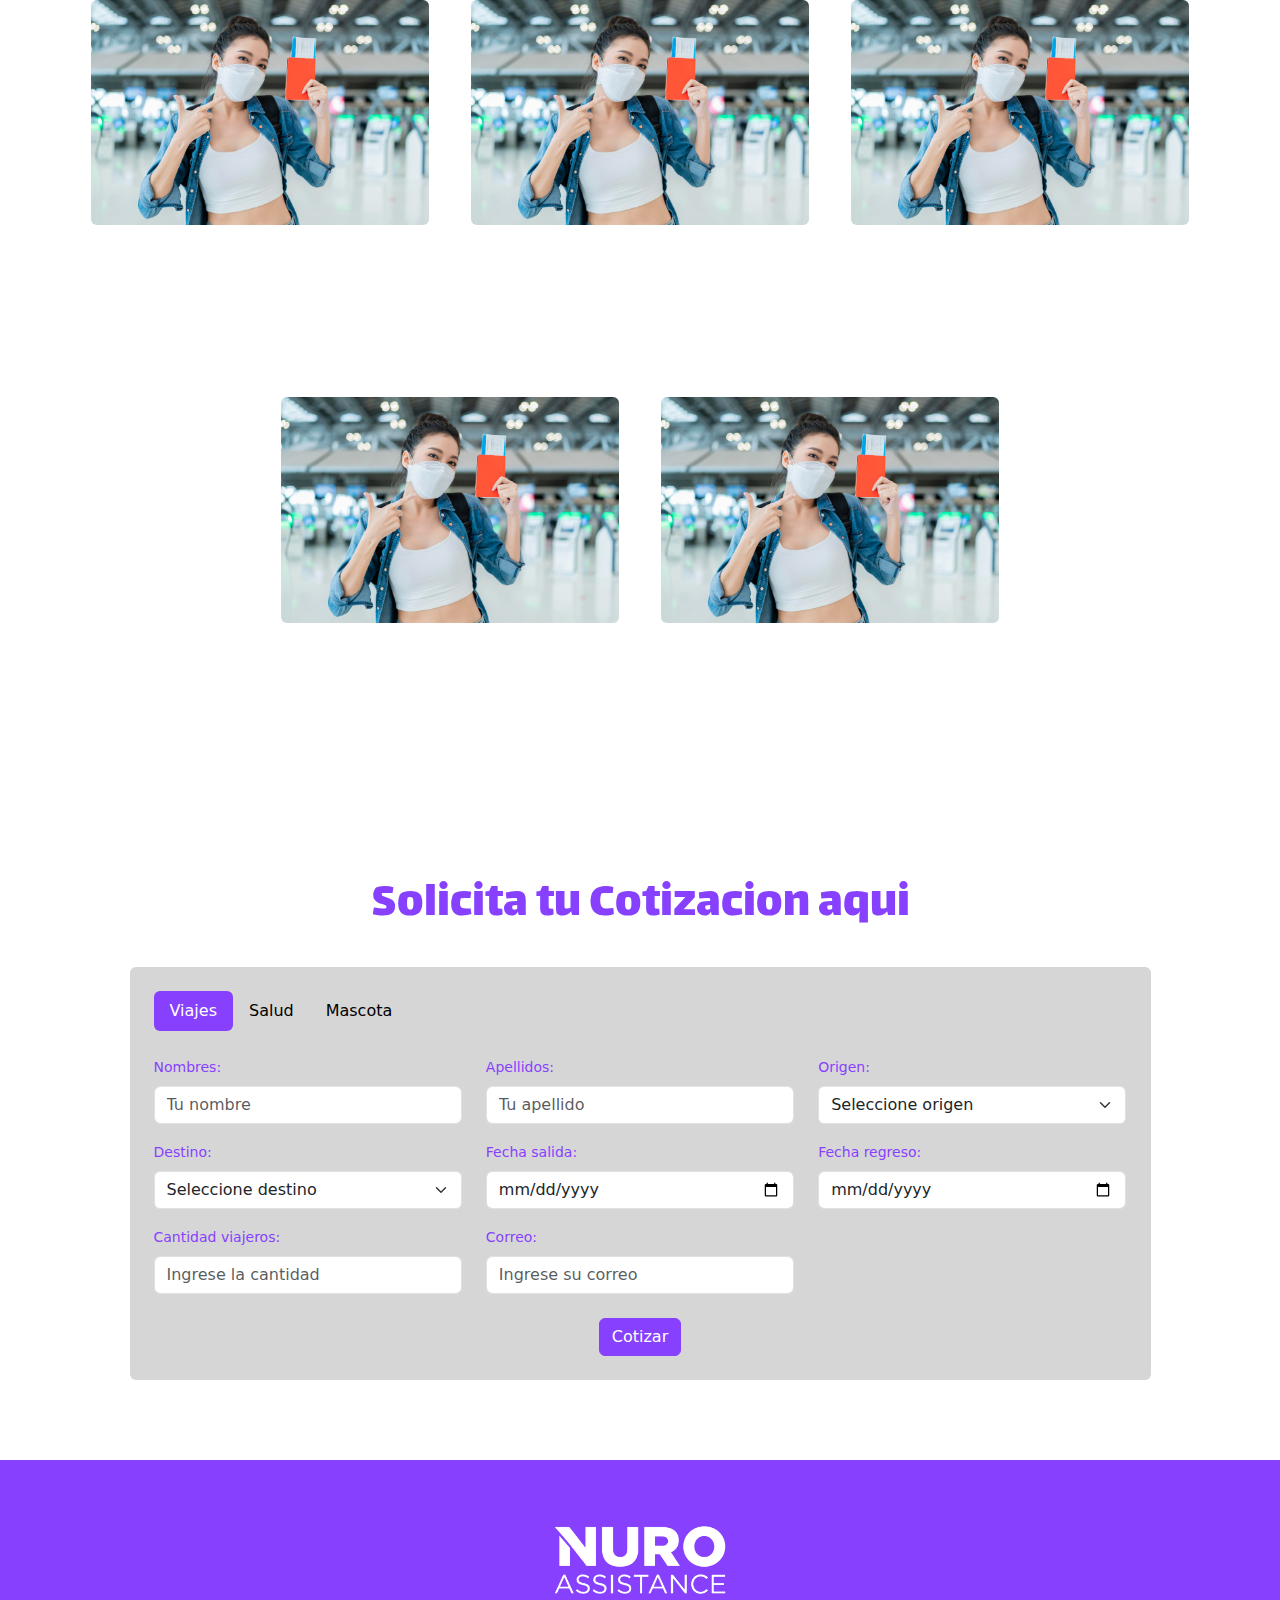
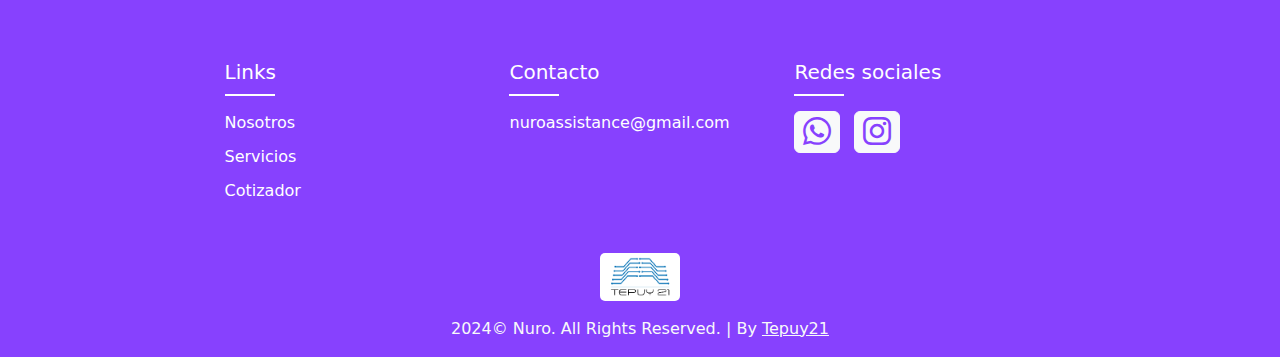
==== commit d8cb1038: "Finished views" ====
--- a/index.html
+++ b/index.html
@@ -22,7 +22,7 @@
 
 <body>
 
-	<header>
+	<header class="site-header">
 		<nav class="navbar navbar-dark navbar-expand-lg bg-body-tertiary shadow">
 			<div class="container">
 				<a class="navbar-brand" href="#">
@@ -36,19 +36,19 @@
 				<div class="collapse navbar-collapse" id="navbarSupportedContent">
 					<ul class="navbar-nav ms-auto mb-2 mb-lg-0">
 						<li class="nav-item">
-							<a class="nav-link" href="#">Home</a>
+							<a class="nav-link" href="/index.html">Home</a>
 						</li>
 						<li class="nav-item">
-							<a class="nav-link" href="#nosotros">Nosotros</a>
+							<a class="nav-link" href="/index.html#nosotros">Nosotros</a>
 						</li>
 						<li class="nav-item">
-							<a class="nav-link" href="#">Servicios</a>
+							<a class="nav-link" href="/servicios.html">Servicios</a>
 						</li>
 						<li class="nav-item">
 							<a class="nav-link" href="#">Nuro Agent</a>
 						</li>
 						<li class="nav-item">
-							<a class="nav-link" href="#">Unete al equipo</a>
+							<a class="nav-link" href="/unete.html">Unete al equipo</a>
 						</li>
 					</ul>
 				</div>
@@ -87,7 +87,7 @@
 		</section><!-- #nosotros -->
 
 		<section class="bg-primary" style="padding: 4rem 2rem;">
-			<h2 class="mb-0 text-white text-center font-hard fst-italic fw-bolder">"<strong class="fw-bold text-white">Nuro Assistance</strong>, el complemento ideal para ti y
+			<h2 class="mb-0 text-white text-center font-hard fst-italic fw-normal">"<strong class="fw-bold text-white">Nuro Assistance</strong>, el complemento ideal para ti y
 				tu familia"</h2>
 		</section><!-- section -->
 
--- a/assets/css/style.css
+++ b/assets/css/style.css
@@ -53,6 +53,7 @@
 
 body {
     color: #555;
+    padding-top: 73px;
 }
 
 strong, h1, h2, h3, h4 {
@@ -76,6 +77,10 @@
     color: var(--color-primary);
 }
 
+.nav-link:focus {
+    color: var(--color-primary);
+}
+
 .nav-pills .nav-link.active, .nav-pills .show>.nav-link {
     background-color: var(--color-primary);
 }
@@ -100,6 +105,10 @@
     margin-bottom: 25px;
 }
 
+.title.text-white::after {
+    background-color: #fff;
+}
+
 .super-title {
     color: var(--color-primary);
     font-family: Lalezar, cursive;
@@ -212,4 +221,18 @@
     display: inline-block;
     background-color: #fff;
     border-radius: 5px;
+}
+
+/* HEADER */
+.site-header .navbar {
+    position: fixed;
+    width: 100%;
+    left: 0;
+    top: 0;
+    z-index: 50;
+}
+
+/* TEXT */
+.text-primary strong {
+    color: #8741fe !important;
 }